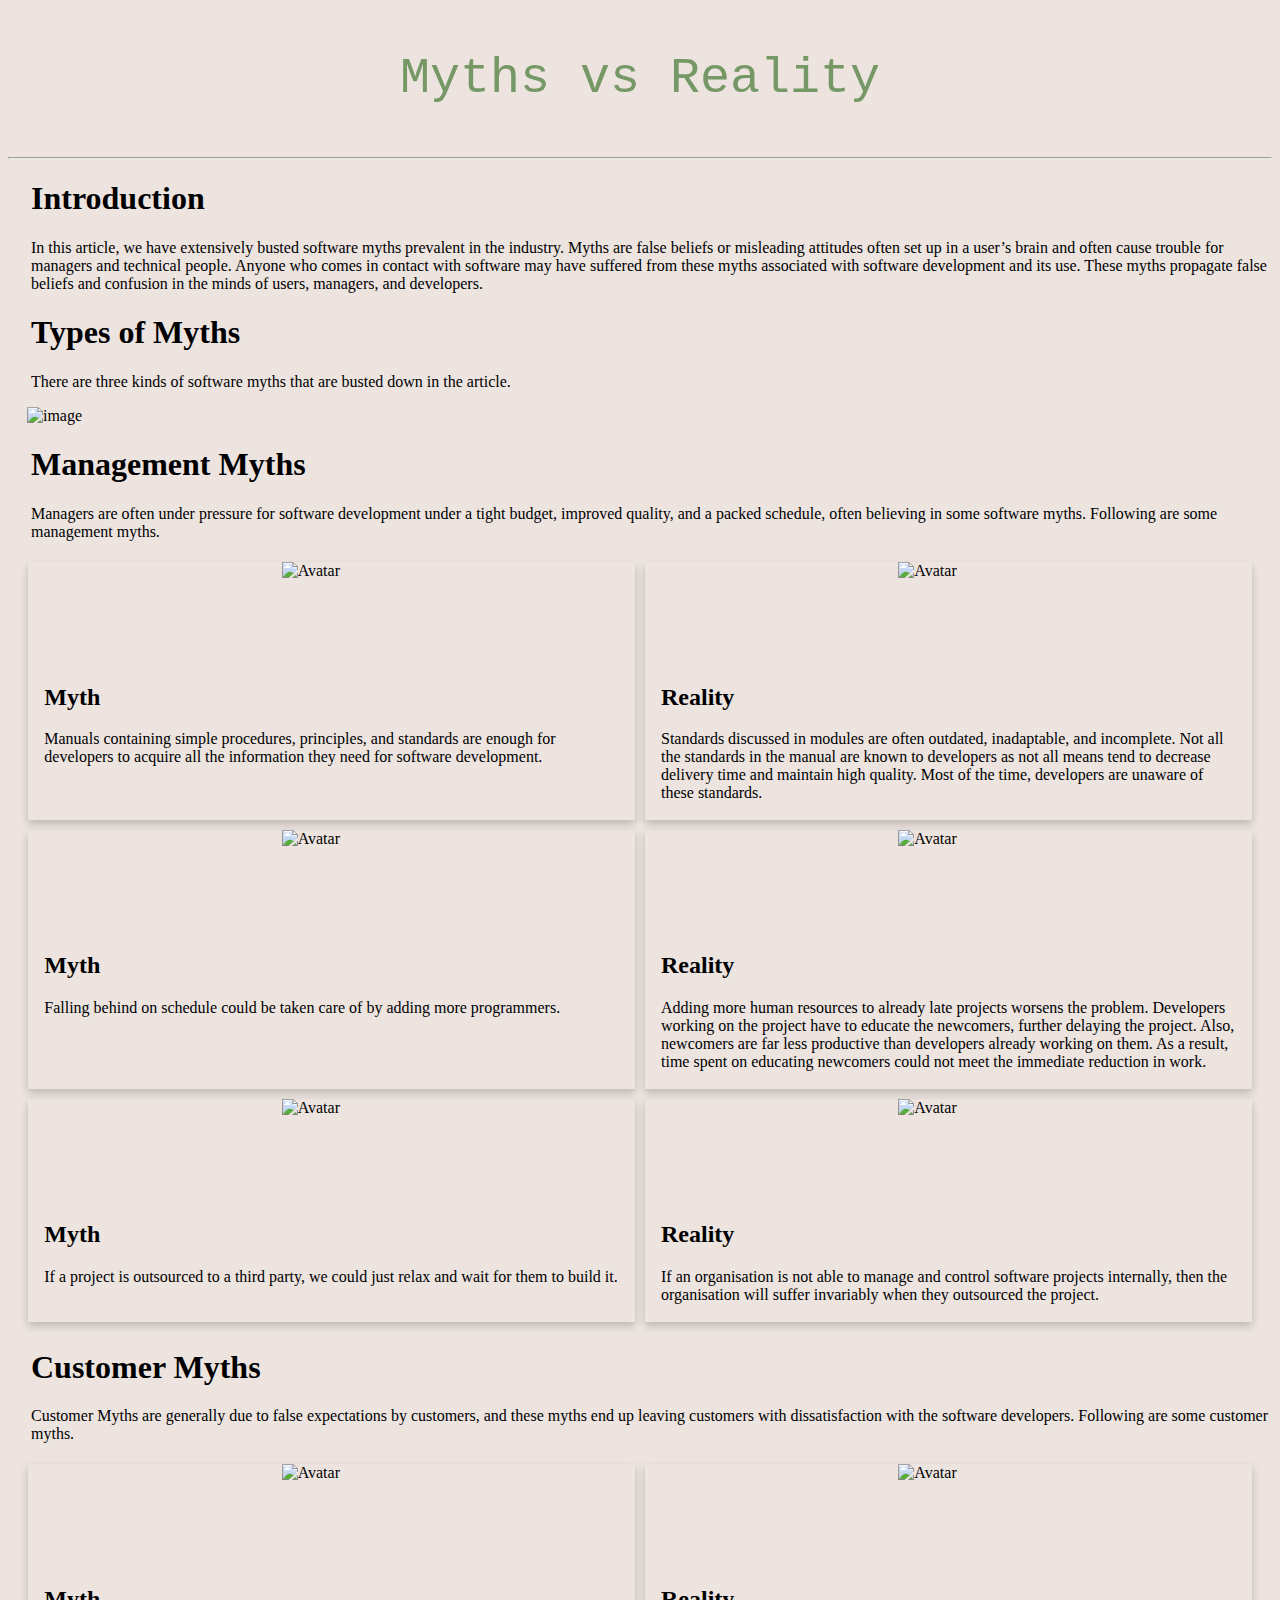
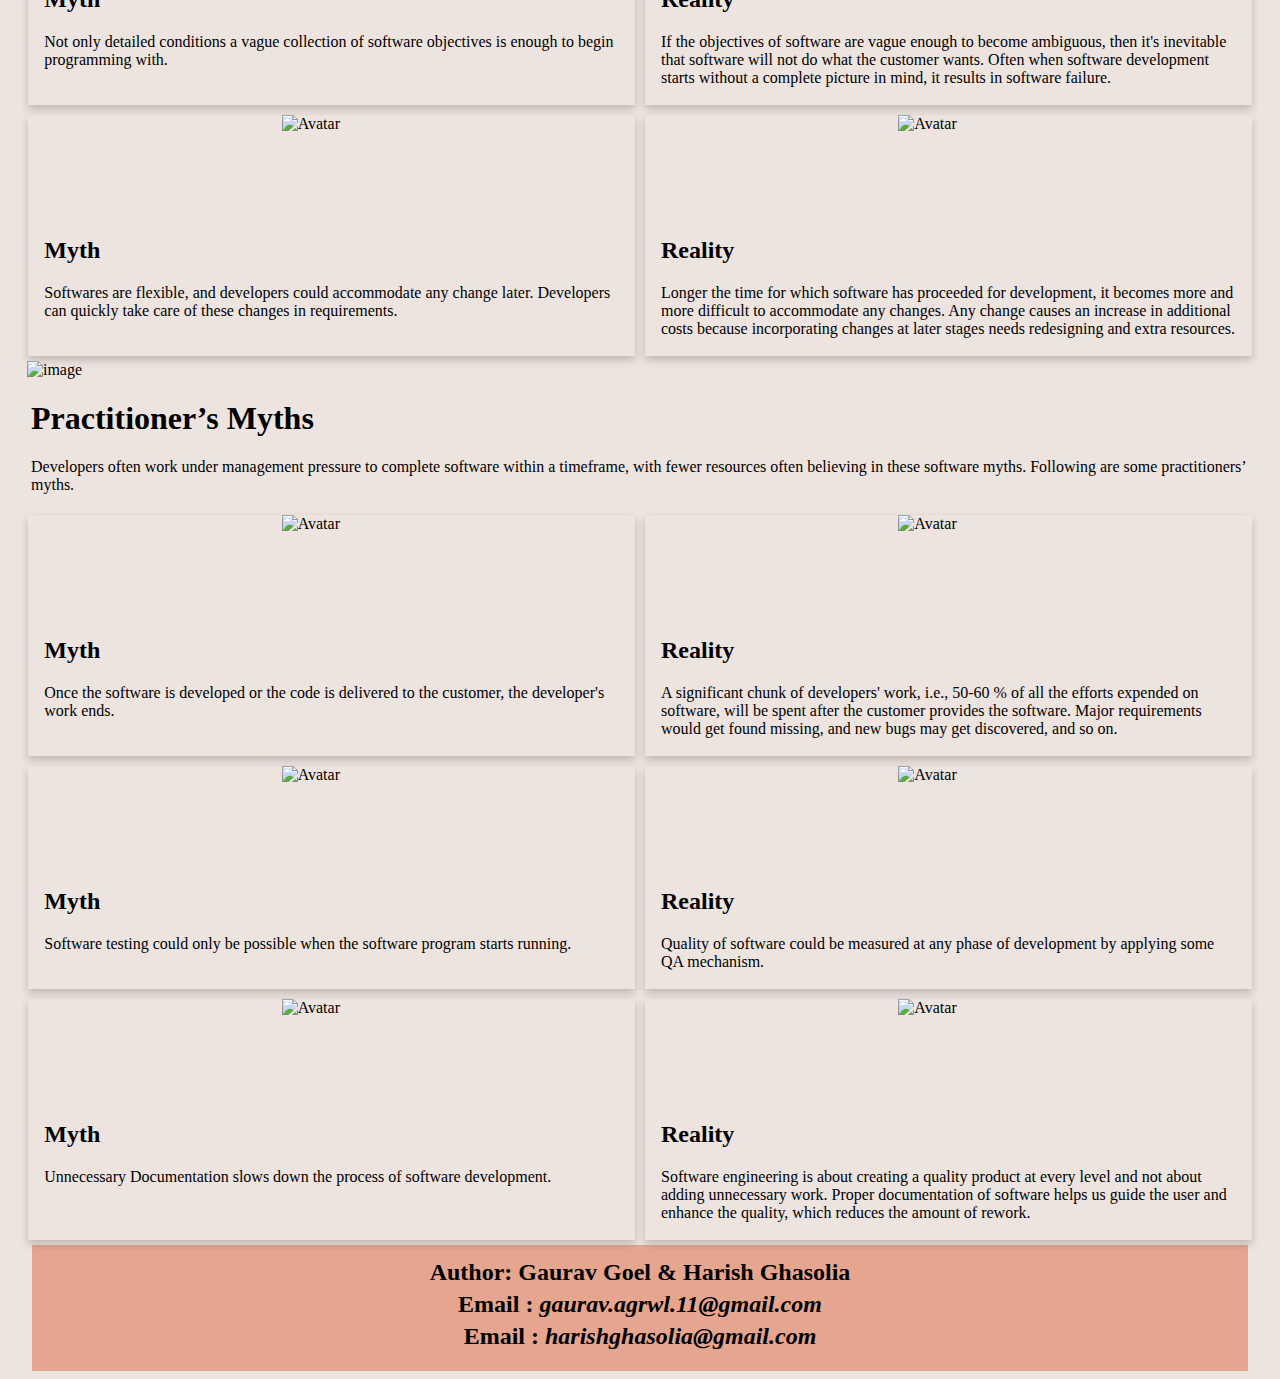
==== index.html @ 12523bb9 "Add files via upload" ====
<!DOCTYPE html>
<html lang="en">
  <head>
    <meta charset="UTF-8" />
    <meta http-equiv="X-UA-Compatible" content="IE=edge" />
    <meta name="viewport" content="width=device-width, initial-scale=1.0" />
    <title>Software Engineering Myths</title>
    <link rel="stylesheet" href="main.css">
  </head>
  <body>
    <p id="heading">Myths vs Reality</p>
    <hr>
    <h1 class="space">Introduction</h1>
    <p class="space">
      In this article, we have extensively busted software myths prevalent in
      the industry. Myths are false beliefs or misleading attitudes often set up
      in a user’s brain and often cause trouble for managers and technical
      people. Anyone who comes in contact with software may have suffered from
      these myths associated with software development and its use. These myths
      propagate false beliefs and confusion in the minds of users, managers, and
      developers.
    </p>
    <h1 class="space">Types of Myths</h1>
    <p class="space">
      There are three kinds of software myths that are busted down in the
      article.
    </p>
    <div class="imgDiv">
      <img
        id="Typesimg"
        src="https://files.codingninjas.in/article_images/software-engineering-myths-0-1647419682.jpg"
        alt="image"
      />
    </div>
    <h1 class="space">Management Myths</h1>
    <p class="space">
      Managers are often under pressure for software development under a tight
      budget, improved quality, and a packed schedule, often believing in some
      software myths. Following are some management myths.
    </p>
    <div class="MainContainer">
      <div class="card">
        <div class="imgDiv">
          <img
            src="https://www.cio.com/wp-content/uploads/2021/12/thinkstockphotos-528903376-100677671-orig-3.jpg?quality=50&strip=all"
            alt="Avatar"
            class="image"
          />
        </div>

        <div class="container">
          <h2><b>Myth</b></h2>
          <p>
            Manuals containing simple procedures, principles, and standards are
            enough for developers to acquire all the information they need for
            software development.
          </p>
        </div>
      </div>
      <div class="card">
        <div class="imgDiv">
          <img
            src="https://www.taylorintime.com/wp-content/uploads/2017/07/Time-myths2-1080x675.jpg"
            alt="Avatar"
            class="image"
          />
        </div>
        <div class="container">
          <h2><b>Reality</b></h2>
          <p>
            Standards discussed in modules are often outdated, inadaptable, and
            incomplete. Not all the standards in the manual are known to
            developers as not all means tend to decrease delivery time and
            maintain high quality. Most of the time, developers are unaware of
            these standards.
          </p>
        </div>
      </div>
    </div>
    <div class="MainContainer">
      <div class="card">
        <div class="imgDiv">
          <img
            src="https://turgaykivrak.files.wordpress.com/2011/04/14014_project-schedule.jpg?w=640"
            alt="Avatar"
            class="image"
          />
        </div>

        <div class="container">
          <h2><b>Myth</b></h2>
          <p>
            Falling behind on schedule could be taken care of by adding more
            programmers.
          </p>
        </div>
      </div>
      <div class="card">
        <div class="imgDiv">
          <img
            src="http://a73hcfvauxwyowr1jbvt5656-wpengine.netdna-ssl.com/wp-content/uploads/2019/01/productivity.jpg"
            alt="Avatar"
            class="image"
          />
        </div>
        <div class="container">
          <h2><b>Reality</b></h2>
          <p>
            Adding more human resources to already late projects worsens the
            problem. Developers working on the project have to educate the
            newcomers, further delaying the project. Also, newcomers are far
            less productive than developers already working on them. As a
            result, time spent on educating newcomers could not meet the
            immediate reduction in work.
          </p>
        </div>
      </div>
    </div>
    <div class="MainContainer">
      <div class="card">
        <div class="imgDiv">
          <img
            src="https://bloghubstaffcom.lightningbasecdn.com/wp-content/uploads/2018/06/In-House-vs-Outsourced@2x.png"
            alt="Avatar"
            class="image"
          />
        </div>

        <div class="container">
          <h2><b>Myth</b></h2>
          <p>
            If a project is outsourced to a third party, we could just relax and
            wait for them to build it.
          </p>
        </div>
      </div>
      <div class="card">
        <div class="imgDiv">
          <img
            src="https://profitline.com.co/wp-content/uploads/2021/08/outsourcing-2.jpg"
            alt="Avatar"
            class="image"
          />
        </div>
        <div class="container">
          <h2><b>Reality</b></h2>
          <p>
            If an organisation is not able to manage and control software
            projects internally, then the organisation will suffer invariably
            when they outsourced the project.
          </p>
        </div>
      </div>
    </div>

    <h1 class="space">Customer Myths</h1>
    <p class="space">
      Customer Myths are generally due to false expectations by customers, and
      these myths end up leaving customers with dissatisfaction with the
      software developers. Following are some customer myths.
    </p>
    <div class="MainContainer">
      <div class="card">
        <div class="imgDiv">
          <img
            src="https://www.assignmenthelpshop.com/blog/wp-content/uploads/2020/12/How-to-Learn-Programming.png"
            alt="Avatar"
            class="image"
          />
        </div>

        <div class="container">
          <h2><b>Myth</b></h2>
          <p>
            Not only detailed conditions a vague collection of software
            objectives is enough to begin programming with.
          </p>
        </div>
      </div>
      <div class="card">
        <div class="imgDiv">
          <img
            src="https://www.assignmentexpert.com/blog/wp-content/uploads/2020/12/self-learning-programming.jpg"
            alt="Avatar"
            class="image"
          />
        </div>
        <div class="container">
          <h2><b>Reality</b></h2>
          <p>
            If the objectives of software are vague enough to become ambiguous,
            then it's inevitable that software will not do what the customer
            wants. Often when software development starts without a complete
            picture in mind, it results in software failure.
          </p>
        </div>
      </div>
    </div>
    <div class="MainContainer">
      <div class="card">
        <div class="imgDiv">
          <img
            src="https://assets-api.kathmandupost.com/thumb.php?src=https://assets-cdn.kathmandupost.com/uploads/source/news/2022/opinion/shutterstock1914164533-1652959735.jpg&w=900&height=601"
            alt="Avatar"
            class="image"
          />
        </div>

        <div class="container">
          <h2><b>Myth</b></h2>
          <p>
            Softwares are flexible, and developers could accommodate any change
            later. Developers can quickly take care of these changes in
            requirements.
          </p>
        </div>
      </div>
      <div class="card">
        <div class="imgDiv">
          <img
            src="https://www.softfluent.fr/wp-content/uploads/2021/04/pair-programming.png"
            alt="Avatar"
            class="image"
          />
        </div>
        <div class="container">
          <h2><b>Reality</b></h2>
          <p>
            Longer the time for which software has proceeded for development, it
            becomes more and more difficult to accommodate any changes. Any
            change causes an increase in additional costs because incorporating
            changes at later stages needs redesigning and extra resources.
          </p>
        </div>
      </div>
    </div>
    <div class="imgDiv">
      <img
        id="Typesimg"
        src="https://files.codingninjas.in/article_images/software-engineering-myths-1-1647419683.jpg"
        alt="image"
      />
    </div>
    <h1 class="space">Practitioner’s Myths</h1>
    <p class="space">
      Developers often work under management pressure to complete software
      within a timeframe, with fewer resources often believing in these software
      myths. Following are some practitioners’ myths.
    </p>
    <div class="MainContainer">
      <div class="card">
        <div class="imgDiv">
          <img
            src="https://www.kualitee.com/wp-content/uploads/2021/02/QA-Testing-Deadlines-1.jpg"
            alt="Avatar"
            class="image"
          />
        </div>

        <div class="container">
          <h2><b>Myth</b></h2>
          <p>
            Once the software is developed or the code is delivered to the
            customer, the developer's work ends.
          </p>
        </div>
      </div>
      <div class="card">
        <div class="imgDiv">
          <img
            src="https://miro.medium.com/max/900/1*xm4F6YO6yXJUh_dHiboxvg.jpeg"
            alt="Avatar"
            class="image"
          />
        </div>
        <div class="container">
          <h2><b>Reality</b></h2>
          <p>
            A significant chunk of developers' work, i.e., 50-60 % of all the
            efforts expended on software, will be spent after the customer
            provides the software. Major requirements would get found missing,
            and new bugs may get discovered, and so on.
          </p>
        </div>
      </div>
    </div>
    <div class="MainContainer">
      <div class="card">
        <div class="imgDiv">
          <img
            src="https://ramkae.com/new/wp-content/uploads/2020/09/testing.png"
            alt="Avatar"
            class="image"
          />
        </div>

        <div class="container">
          <h2><b>Myth</b></h2>
          <p>
            Software testing could only be possible when the software program
            starts running.
          </p>
        </div>
      </div>
      <div class="card">
        <div class="imgDiv">
          <img
            src="https://media.istockphoto.com/vectors/testing-laptop-applications-flat-illustration-isolated-on-white-vector-id530815244?k=20&m=530815244&s=612x612&w=0&h=h0hGrviqQGorpoKXnLEVxyxI5OUtiUfNSgK-8tDD8zY="
            alt="Avatar"
            class="image"
          />
        </div>
        <div class="container">
          <h2><b>Reality</b></h2>
          <p>
            Quality of software could be measured at any phase of development by
            applying some QA mechanism.
          </p>
        </div>
      </div>
    </div>
    <div class="MainContainer">
      <div class="card">
        <div class="imgDiv">
          <img
            src="https://www.multidots.com/wp-content/uploads/2020/01/code-quality-standard.png?quality=90"
            alt="Avatar"
            class="image"
          />
        </div>

        <div class="container">
          <h2><b>Myth</b></h2>
          <p>
            Unnecessary Documentation slows down the process of software
            development.
          </p>
        </div>
      </div>
      <div class="card">
        <div class="imgDiv">
          <img
            src="https://www.netsolutions.com/insights/wp-content/uploads/2021/02/pros-cons-of-top-software-development-methodologies.jpg"
            alt="Avatar"
            class="image"
          />
        </div>
        <div class="container">
          <h2><b>Reality</b></h2>
          <p>
            Software engineering is about creating a quality product at every
            level and not about adding unnecessary work. Proper documentation of
            software helps us guide the user and enhance the quality, which
            reduces the amount of rework.
          </p>
        </div>
      </div>
    </div>
    <footer>
      <p>
        <b>Author: Gaurav Goel & Harish Ghasolia</b> 
        <h4 class="address">Email : <a href="mailto:gaurav.agrwl.11@gmail.com"><em>gaurav.agrwl.11@gmail.com</em></a></h4>
        <h4 class="address">Email : <a href="mailto:harishghasolia@gmail.com"><em>harishghasolia@gmail.com</em></a></h4>
      </p>
    </footer>
  </body>
</html>
---- main.css ----
body {
    background: #EDE4E0;
  }
  #heading {
    color: #759866;
    text-align: center;
    font-size: 50px;
    font-family: "Courier New", Courier, monospace;
  }
  .card {
    box-shadow: 0 4px 8px 0 rgba(0, 0, 0, 0.2);
    transition: 0.3s;
    width: 48%;
    margin: 5px;
    height: auto;
  }

  .card:hover {
    box-shadow: 0 8px 16px 0 rgba(0, 0, 0, 0.2);
  }

  .container {
    padding: 2px 16px;
  }
  .MainContainer {
    display: flex;
    justify-content: center;
  }
  img {
    justify-content: center;
    height: 100px;
    width: 100px;
    margin: auto;
  }
  .imgDiv {
    display: flex;
  }
  #Typesimg {
    width: 97%;
    height: 7%;
  }
  footer {
    text-align: center;
    padding: 3px;
    background-color: rgb(230, 165, 143);
    color:black;
    margin-left: 24px;
    margin-right: 24px;
    font-size: x-large;
    line-height: 1%;
  }
  footer a{
    text-decoration: none;
    color:black;
  }
  .adress{
     display: flex;

  }
  .adress a hover{
    color:red;
  }
  .space{
    margin-left: 23px;
  }
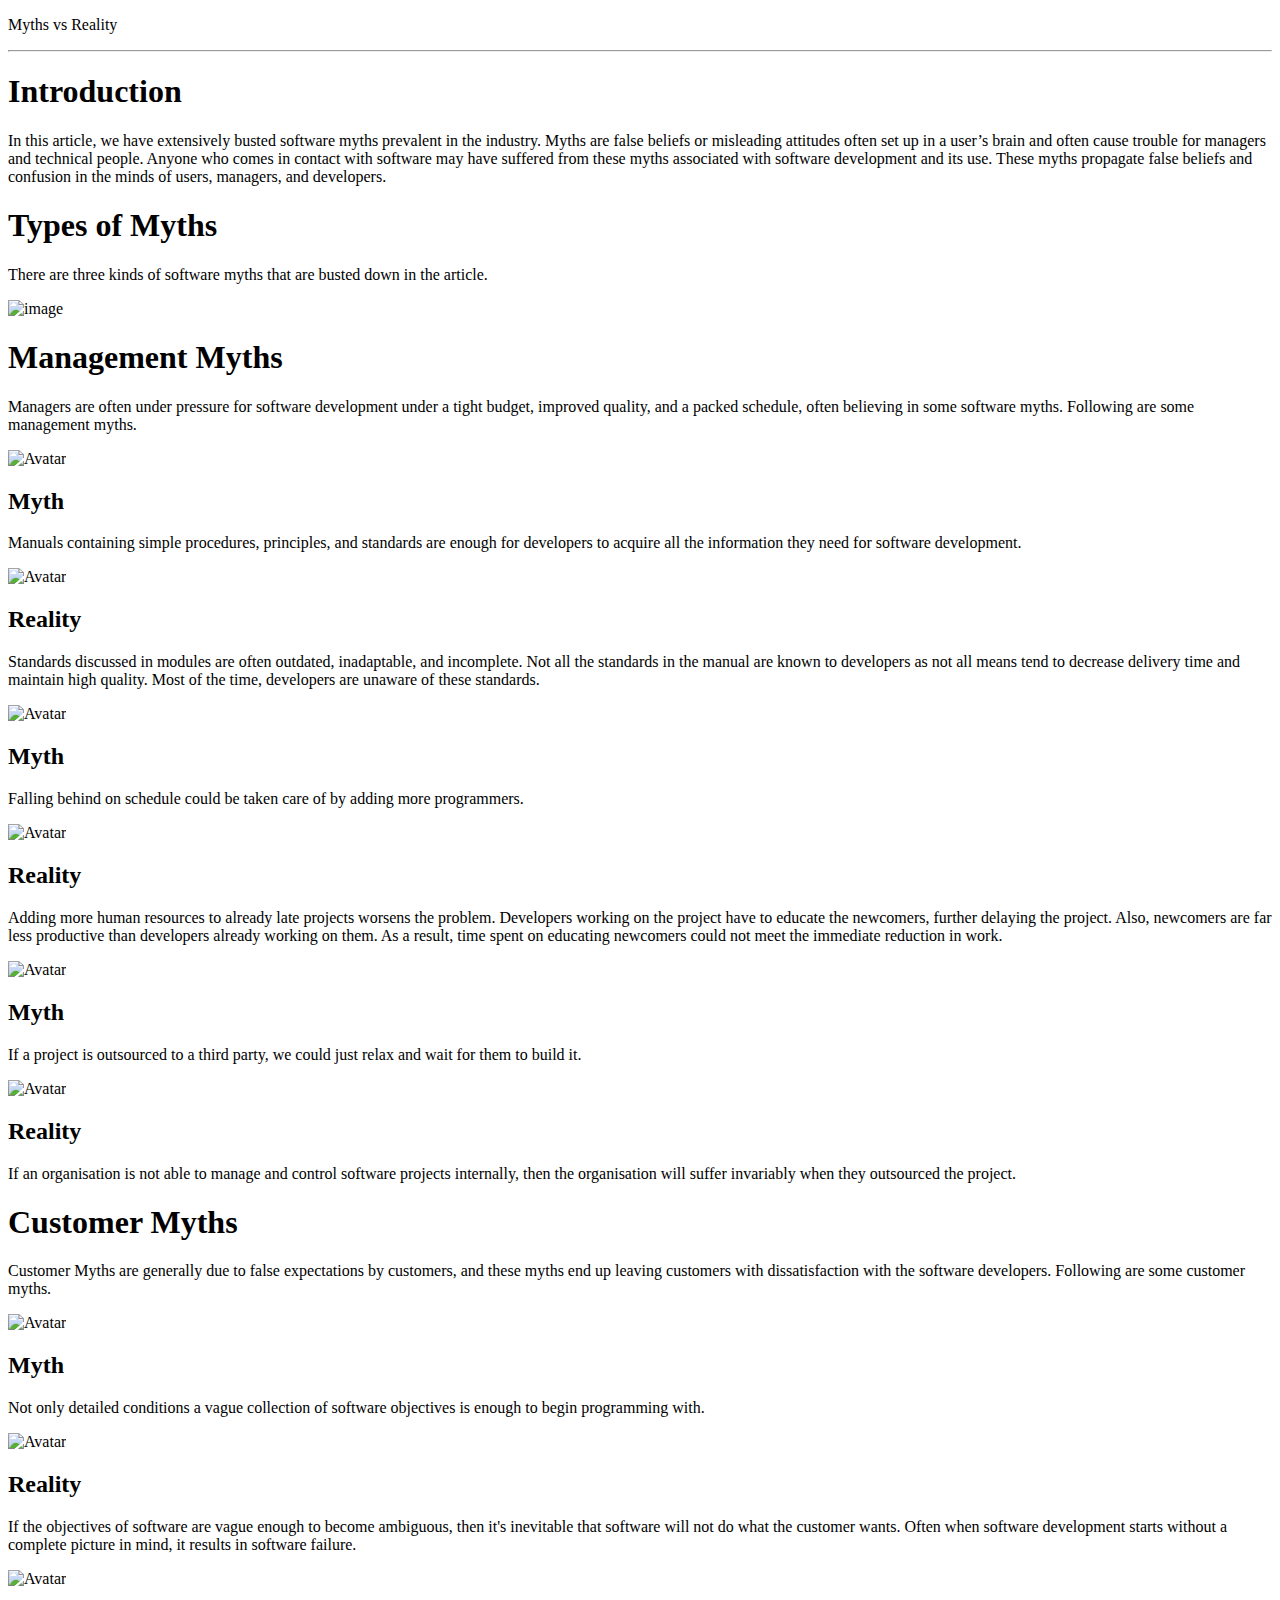
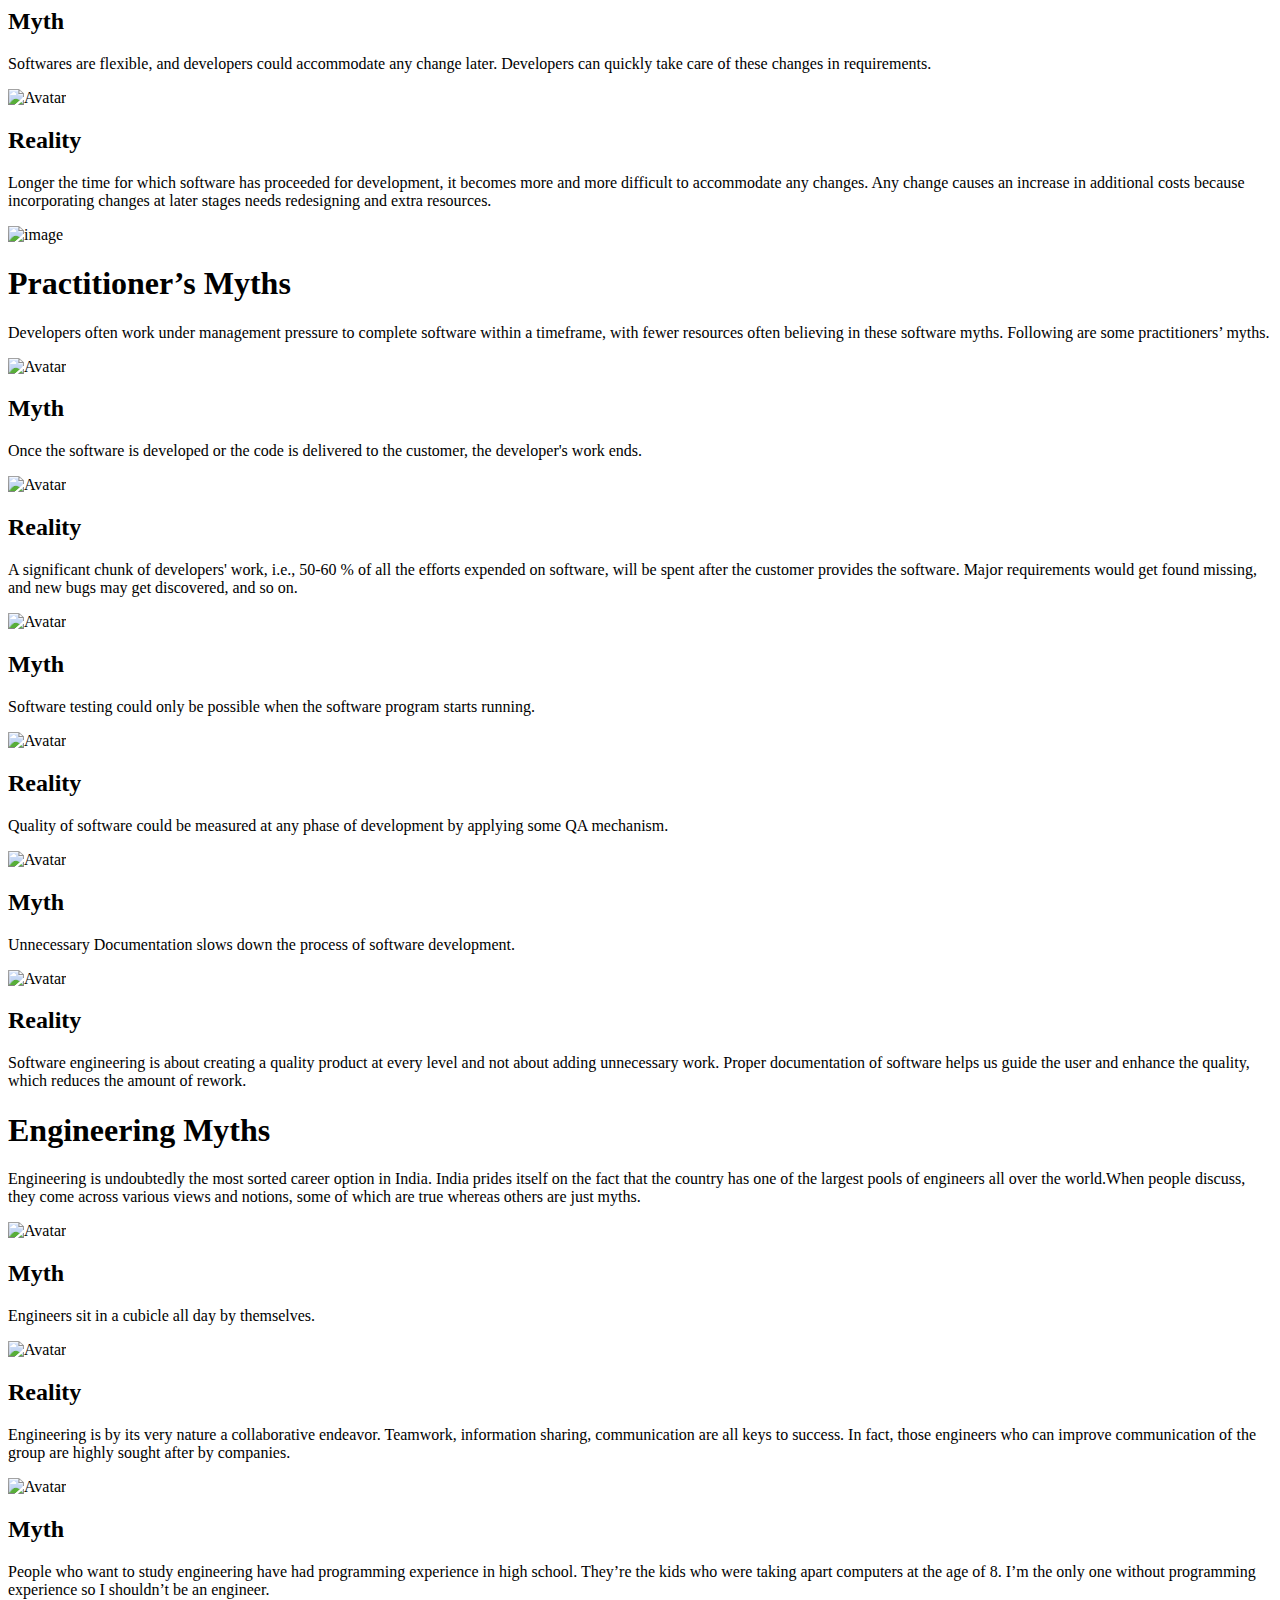
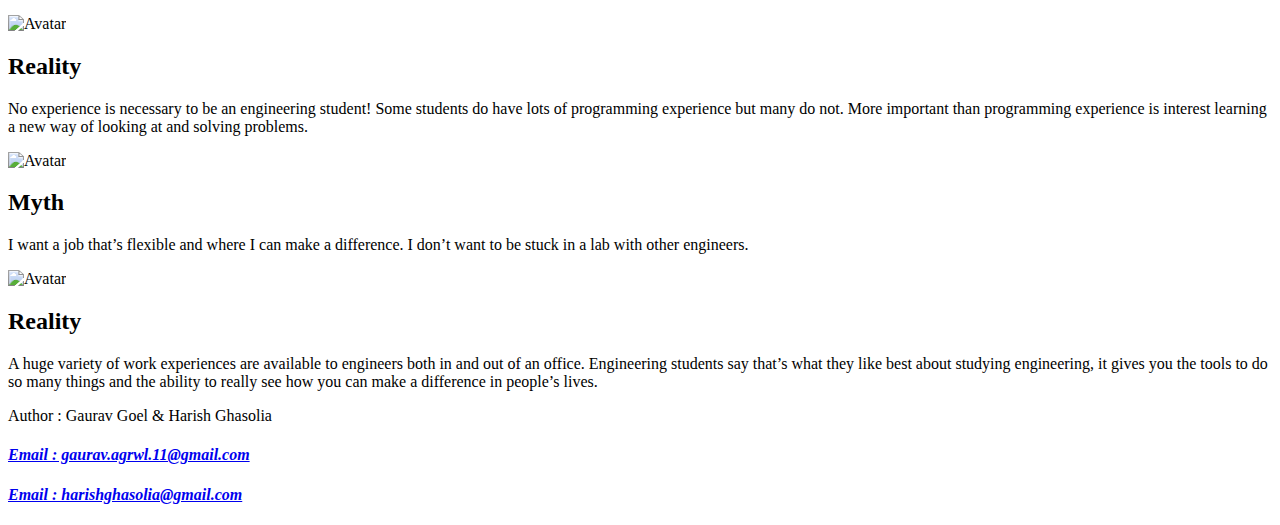
==== commit 0fec0f87: "Update index.html" ====
--- a/index.html
+++ b/index.html
@@ -5,7 +5,6 @@
     <meta http-equiv="X-UA-Compatible" content="IE=edge" />
     <meta name="viewport" content="width=device-width, initial-scale=1.0" />
     <title>Software Engineering Myths</title>
-    <link rel="stylesheet" href="main.css">
   </head>
   <body>
     <p id="heading">Myths vs Reality</p>
@@ -356,12 +355,119 @@
         </div>
       </div>
     </div>
-    <footer>
+    <h1 class="space">Engineering Myths</h1>
+    <p class="space">
+      Engineering is undoubtedly the most sorted career option in India. India prides itself on the fact that the country has one of the largest pools of engineers all over the world.When people discuss, they come across various views and notions, some of which are true whereas others are just myths.
+    </p>
+    <div class="MainContainer">
+      <div class="card">
+        <div class="imgDiv">
+          <img
+            src="https://www.assignmenthelpshop.com/blog/wp-content/uploads/2020/12/How-to-Learn-Programming.png"
+            alt="Avatar"
+            class="image"
+          />
+        </div>
+
+        <div class="container">
+          <h2><b>Myth</b></h2>
+          <p>
+            Engineers sit in a cubicle all day by themselves.
+          </p>
+        </div>
+      </div>
+      <div class="card">
+        <div class="imgDiv">
+          <img
+            src="https://www.assignmentexpert.com/blog/wp-content/uploads/2020/12/self-learning-programming.jpg"
+            alt="Avatar"
+            class="image"
+          />
+        </div>
+        <div class="container">
+          <h2><b>Reality</b></h2>
+          <p>
+            Engineering is by its very nature a collaborative endeavor. Teamwork, information sharing, communication are all keys to success. In fact, those engineers who can improve communication of the group are highly sought after by companies.
+          </p>
+        </div>
+      </div>
+    </div>
+    <div class="MainContainer">
+      <div class="card">
+        <div class="imgDiv">
+          <img
+            src="https://articles.collegebol.com/wp-content/uploads/2020/01/2454881.jpg"
+            alt="Avatar"
+            class="image"
+          />
+        </div>
+
+        <div class="container">
+          <h2><b>Myth</b></h2>
+          <p>
+            People who want to study engineering have had programming experience in high school. They’re the kids who were taking apart computers at the age of 8. I’m the only one without programming experience so I shouldn’t be an engineer.
+          </p>
+        </div>
+      </div>
+      <div class="card">
+        <div class="imgDiv">
+          <img
+            src="https://www.myworldofwork.co.uk/sites/default/files/Constructions1_0.jpg"
+            alt="Avatar"
+            class="image"
+          />
+        </div>
+        <div class="container">
+          <h2><b>Reality</b></h2>
+          <p>
+            No experience is necessary to be an engineering student! Some students do have lots of programming experience but many do not. More important than programming experience is interest learning a new way of looking at and solving problems.
+          </p>
+        </div>
+      </div>
+    </div>
+    <div class="MainContainer">
+      <div class="card">
+        <div class="imgDiv">
+          <img
+            src="https://qph.cf2.quoracdn.net/main-qimg-1175e19fe1107b4c9235489c8cf1a917.webp"
+            alt="Avatar"
+            class="image"
+          />
+        </div>
+
+        <div class="container">
+          <h2><b>Myth</b></h2>
+          <p>
+            I want a job that’s flexible and where I can make a difference. I don’t want to be stuck in a lab with other engineers.
+          </p>
+        </div>
+      </div>
+      <div class="card">
+        <div class="imgDiv">
+          <img
+            src="https://www.ringcentral.com/us/en/blog/wp-content/uploads/2022/02/In-person-team-building.jpg"
+            alt="Avatar"
+            class="image"
+          />
+        </div>
+        <div class="container">
+          <h2><b>Reality</b></h2>
+          <p>
+            A huge variety of work experiences are available to engineers both in and out of an office. Engineering students say that’s what they like best about studying engineering, it gives you the tools to do so many things and the ability to really see how you can make a difference in people’s lives.
+          </p>
+        </div>
+      </div>
+    </div>
+    
+    
+
+      <div id="author">
       <p>
-        <b>Author: Gaurav Goel & Harish Ghasolia</b> 
-        <h4 class="address">Email : <a href="mailto:gaurav.agrwl.11@gmail.com"><em>gaurav.agrwl.11@gmail.com</em></a></h4>
-        <h4 class="address">Email : <a href="mailto:harishghasolia@gmail.com"><em>harishghasolia@gmail.com</em></a></h4>
+        <span id="author">Author : Gaurav Goel & Harish Ghasolia </span> 
+        <h4 class="address"><a class="email" href="mailto:gaurav.agrwl.11@gmail.com"><em>Email : gaurav.agrwl.11@gmail.com</em></a></h4>
+        <h4 class="address"><a class="email" href="mailto:harishghasolia@gmail.com"><em>Email : harishghasolia@gmail.com</em></a></h4>
       </p>
-    </footer>
+    </div>
+  
   </body>
 </html>
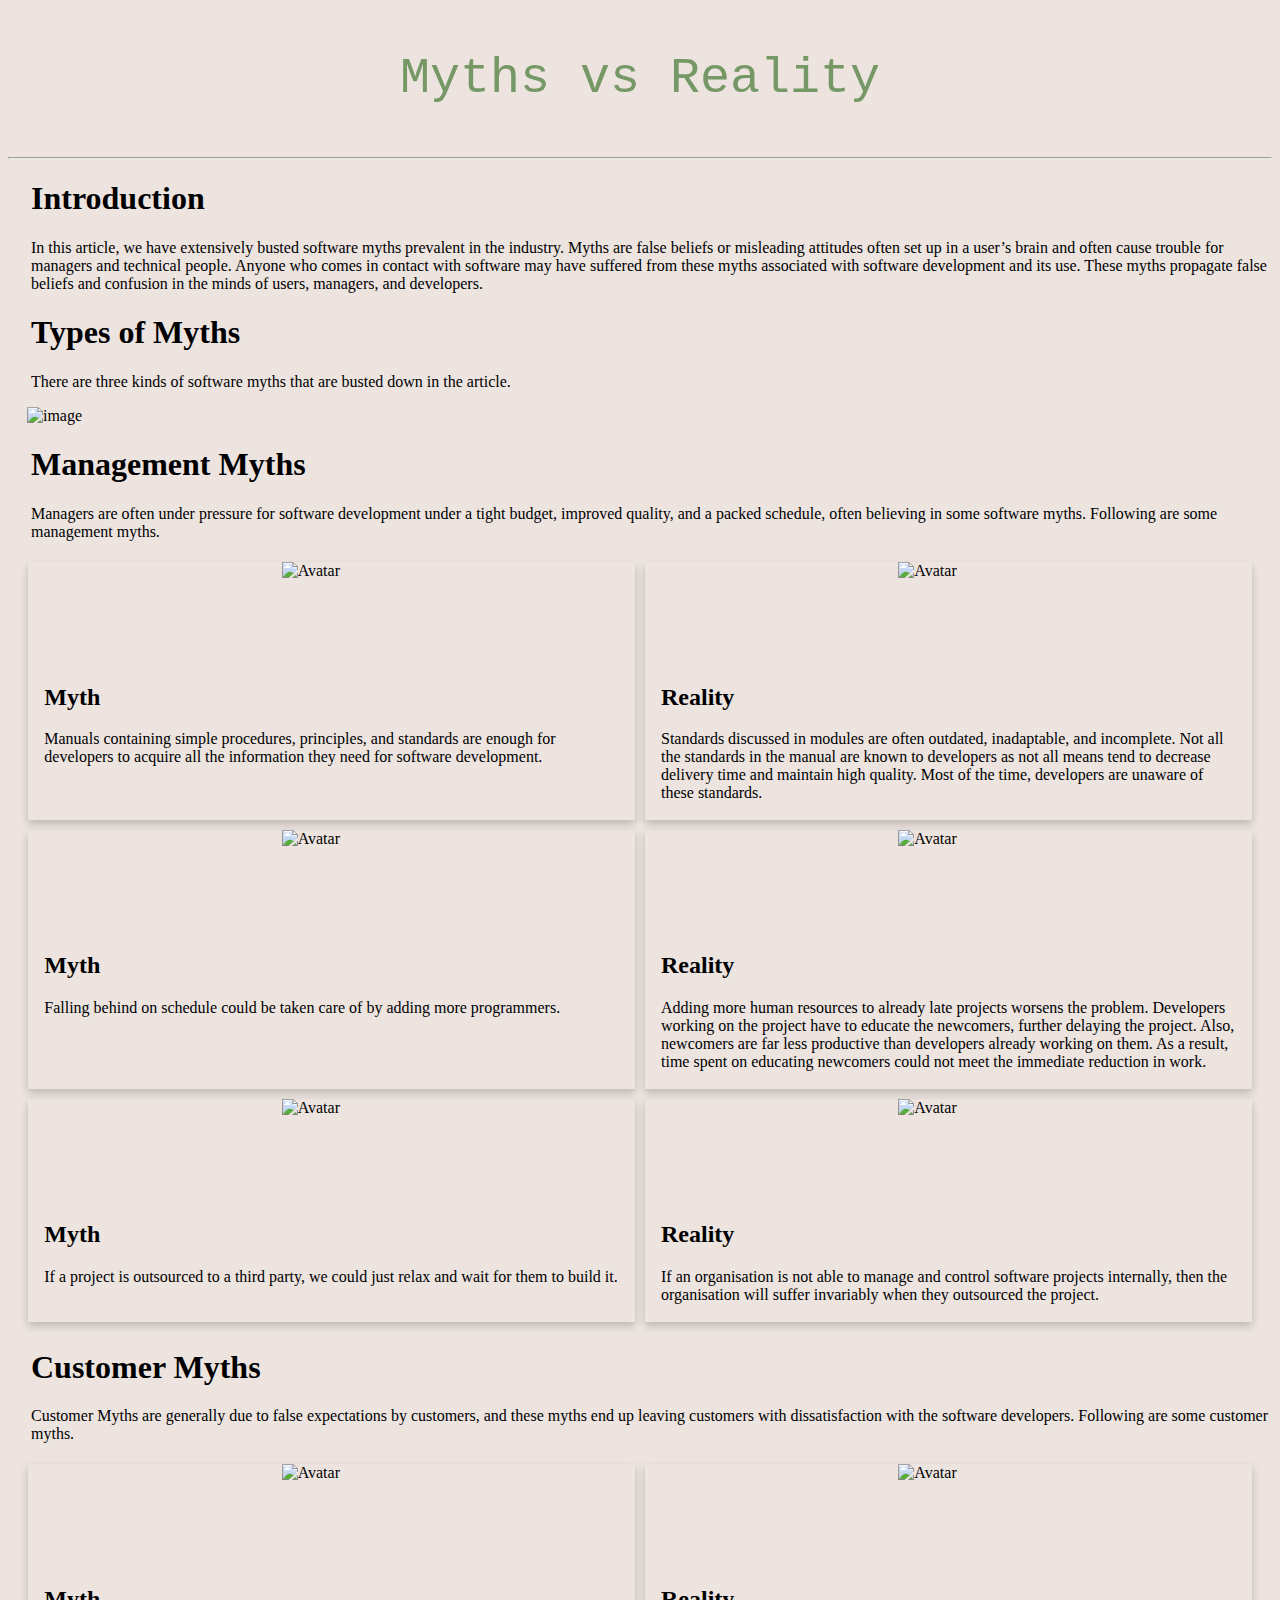
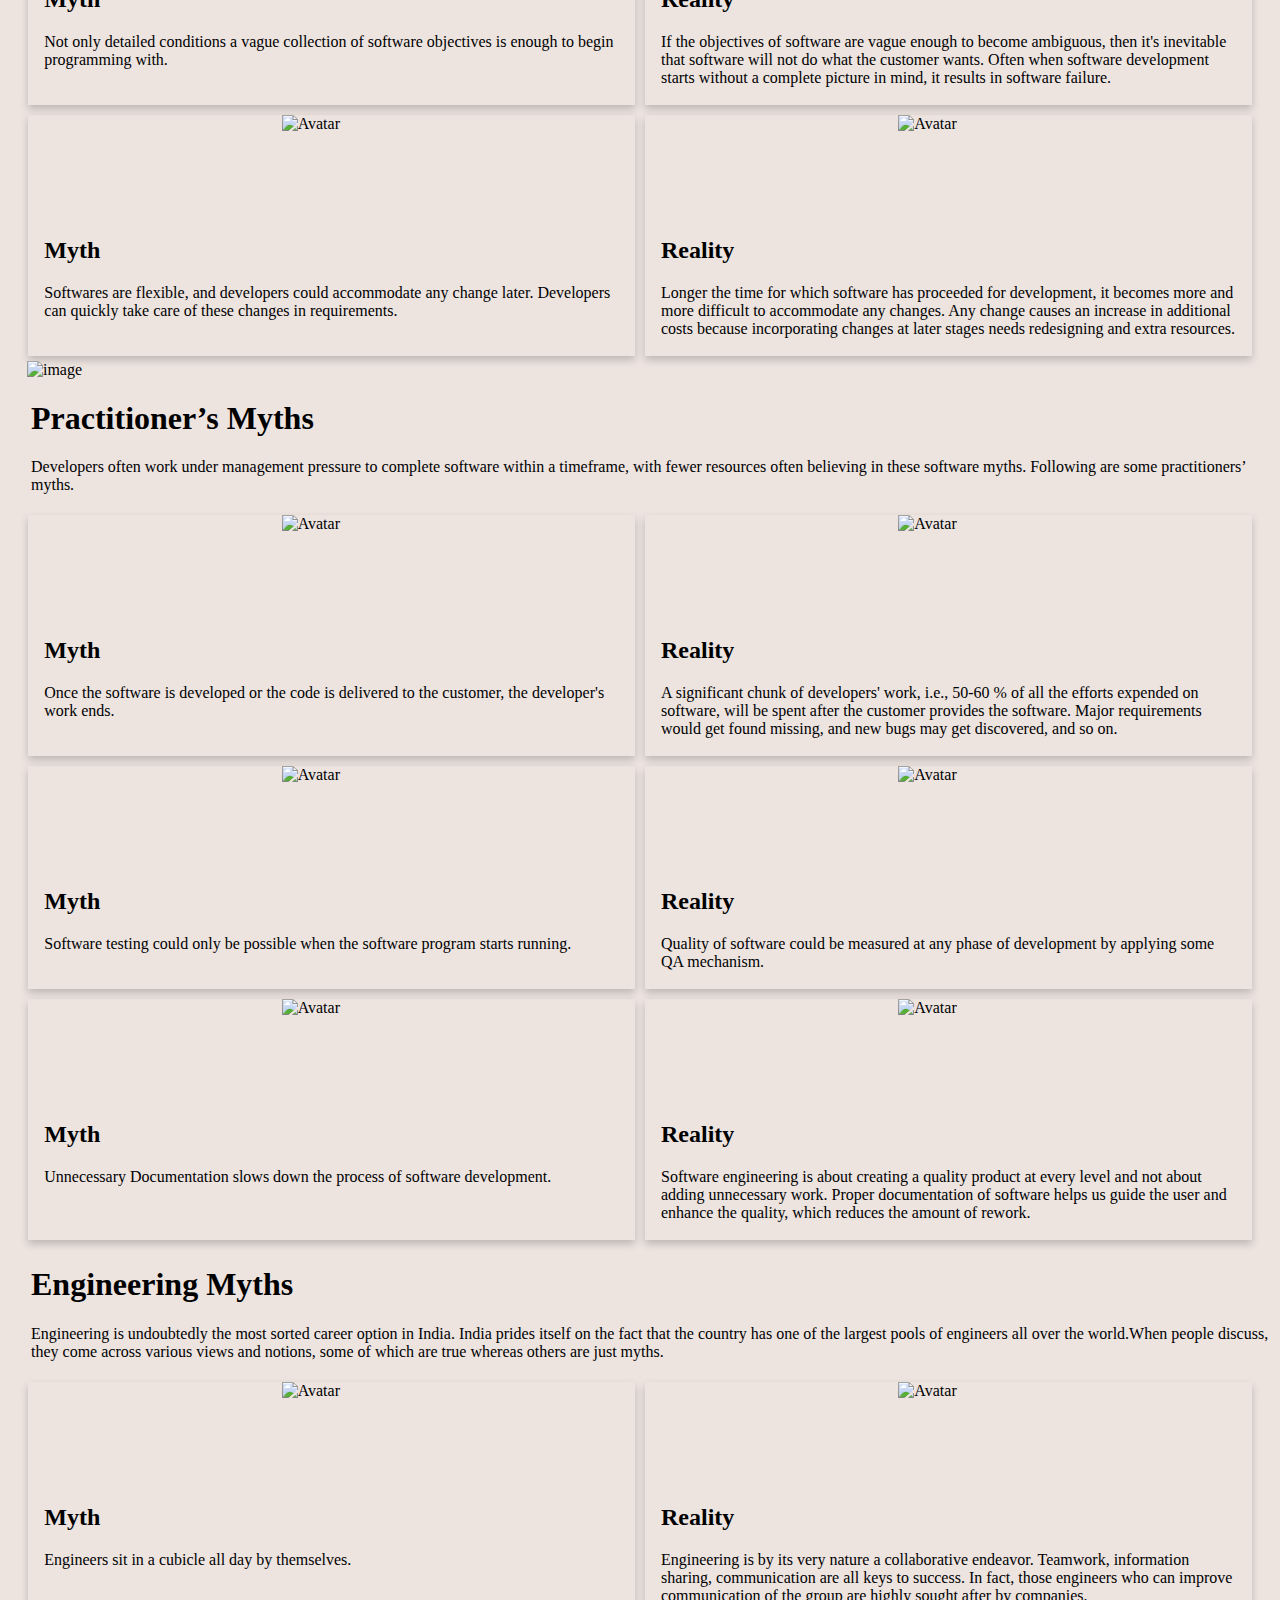
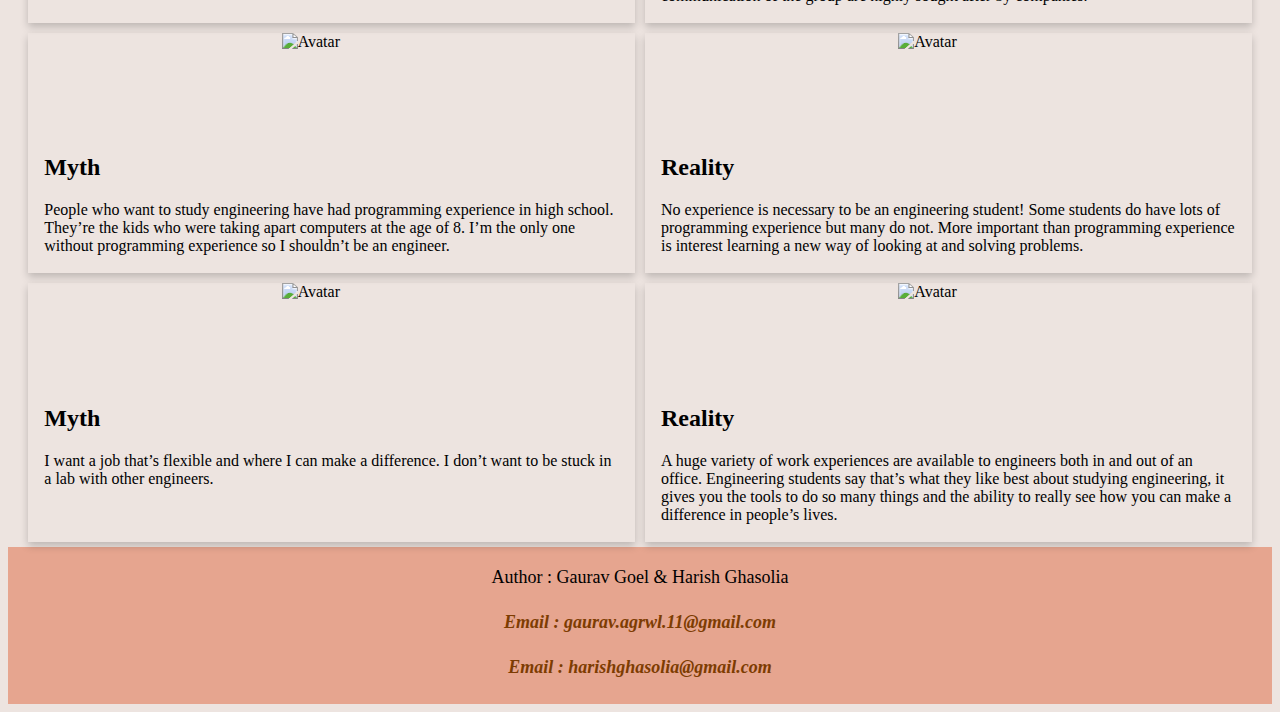
==== commit 616ef240: "Rename index2.html to index.html" ====
--- a/index.html
+++ b/index.html
@@ -5,6 +5,7 @@
     <meta http-equiv="X-UA-Compatible" content="IE=edge" />
     <meta name="viewport" content="width=device-width, initial-scale=1.0" />
     <title>Software Engineering Myths</title>
+    <link rel="stylesheet" href="project_2.css">
   </head>
   <body>
     <p id="heading">Myths vs Reality</p>
--- a/project_2.css
+++ b/project_2.css
@@ -0,0 +1,78 @@
+body {
+    background: #EDE4E0;
+  }
+  #heading {
+    color: #759866;
+    text-align: center;
+    font-size: 50px;
+    font-family: "Courier New", Courier, monospace;
+  }
+  .card {
+    box-shadow: 0 4px 8px 0 rgba(0, 0, 0, 0.2);
+    transition: 0.3s;
+    width: 48%;
+    margin: 5px;
+    height: auto;
+  }
+
+  .card:hover {
+    box-shadow: 0 8px 16px 0 rgba(0, 0, 0, 0.2);
+  }
+
+  .container {
+    padding: 2px 16px;
+  }
+  .MainContainer {
+    display: flex;
+    justify-content: center;
+  }
+  img {
+    justify-content: center;
+    height: 100px;
+    width: 100px;
+    margin: auto;
+  }
+  .imgDiv {
+    display: flex;
+  }
+  #Typesimg {
+    width: 97%;
+    height: 7%;
+  }
+  footer {
+    text-align: center;
+    /* justify-content: center; */
+    padding: 3px;
+    /* background-color: rgb(230, 165, 143); */
+    color:black;
+    display: inline;
+    /* flex-direction: column; */
+    
+    font-size: x-large;
+    line-height: 1%;
+  }
+  
+  .adress{
+     display: flex;
+
+  }
+  .adress a hover{
+    color:red;
+  }
+  .space{
+    margin-left: 23px;
+  }
+#author{
+  background-color: rgb(230, 165, 143);
+  height: auto;
+  padding: 2px;
+  text-decoration: none;
+    color:black;
+    /* background-color: rgb(230, 165, 143); */
+    text-align: center;
+    font-size: large;
+}
+.email{
+  text-decoration: none;
+  color: rgb(125 60 2);
+}